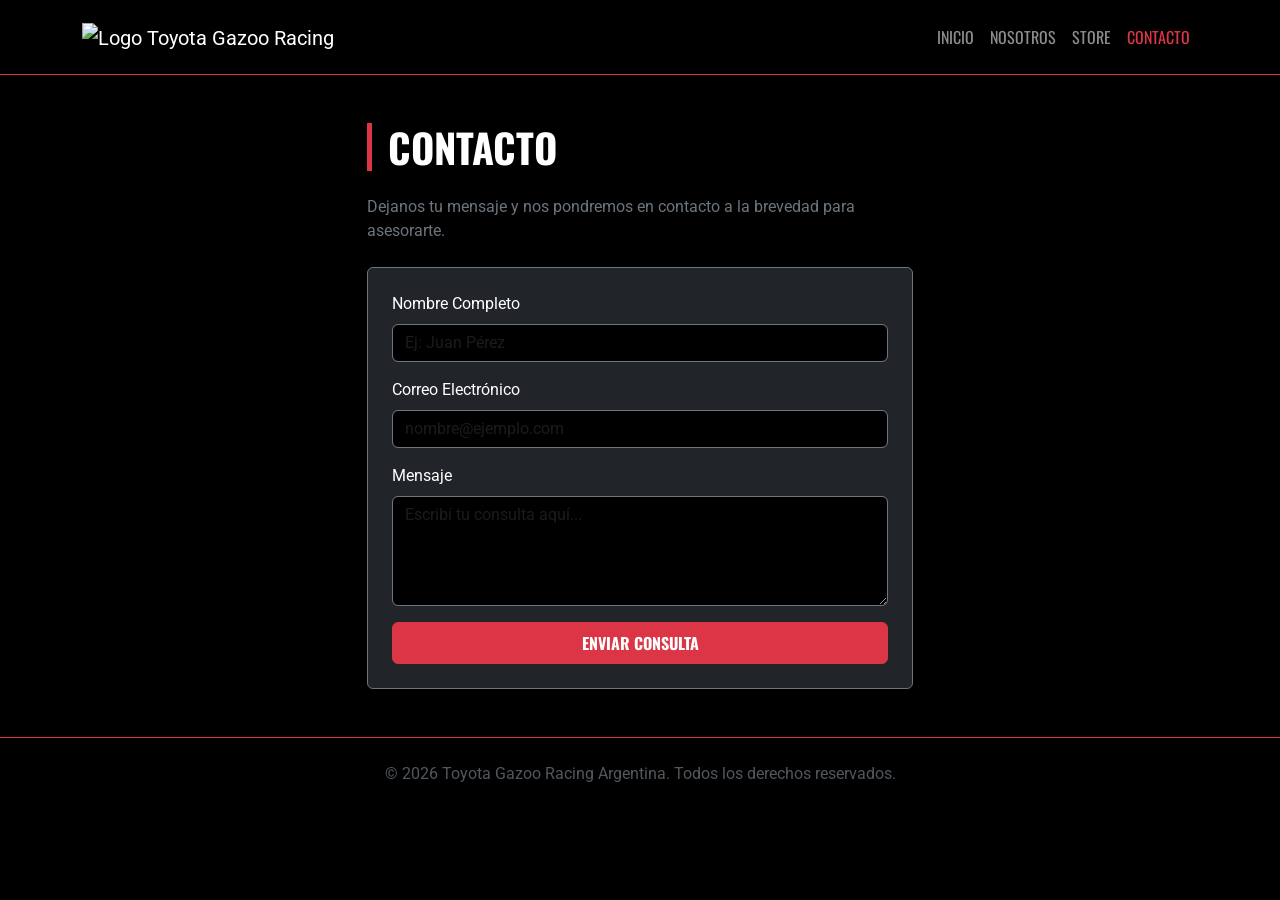
==== pages/contacto.html @ e3ffd765 "Proyecto final listo" ====
<!DOCTYPE html>
<html lang="es">
<head>
    <meta charset="UTF-8">
    <meta name="viewport" content="width=device-width, initial-scale=1.0">
    <title>Contacto | Toyota GR Argentina</title>
    
    <meta name="description" content="Contactate con el equipo de Toyota Gazoo Racing Argentina. Consultas sobre modelos, store y eventos motorsport.">
    <meta name="keywords" content="Toyota, GR, Contacto, Argentina, Gazoo Racing, Consultas">

    <link href="https://fonts.googleapis.com/css2?family=Oswald:wght@400;700&family=Roboto:wght@300;400;900&display=swap" rel="stylesheet">
    
    <link href="https://cdn.jsdelivr.net/npm/bootstrap@5.3.2/dist/css/bootstrap.min.css" rel="stylesheet">
    <link rel="stylesheet" href="../css/styles.css">

    <style>
        /* Aplicar tipografías de forma específica para asegurar consistencia */
        body { font-family: 'Roboto', sans-serif !important; }
        h1, .nav-link, .btn { font-family: 'Oswald', sans-serif !important; text-transform: uppercase; }
        
        /* Efecto de foco en el formulario con rojo GR */
        .form-control:focus {
            border-color: #eb0a1e;
            box-shadow: 0 0 0 0.25rem rgba(235, 10, 30, 0.25);
            background-color: #000;
            color: white;
        }
    </style>
</head>
<body class="bg-black text-white">

    <header>
        <nav class="navbar navbar-expand-lg navbar-dark bg-black border-bottom border-danger py-3">
            <div class="container">
                <a class="navbar-brand" href="../index.html">
                    <img src="../assets/LOGO-GR-PAGE.png" alt="Logo Toyota Gazoo Racing" width="180">
                </a>
                <button class="navbar-toggler" type="button" data-bs-toggle="collapse" data-bs-target="#navNav">
                    <span class="navbar-toggler-icon"></span>
                </button>
                <div class="collapse navbar-collapse" id="navNav">
                    <ul class="navbar-nav ms-auto text-center">
                        <li class="nav-item"><a class="nav-link" href="../index.html">Inicio</a></li>
                        <li class="nav-item"><a class="nav-link" href="quienessomos.html">Nosotros</a></li>
                        <li class="nav-item"><a class="nav-link" href="store.html">Store</a></li>
                        <li class="nav-item"><a class="nav-link active text-danger" href="contacto.html">Contacto</a></li>
                    </ul>
                </div>
            </div>
        </nav>
    </header>

    <main class="container my-5">
        <div class="row justify-content-center">
            <div class="col-md-6">
                <h1 class="fw-bold border-start border-danger border-5 ps-3 mb-4">Contacto</h1>
                <p class="mb-4 text-secondary">Dejanos tu mensaje y nos pondremos en contacto a la brevedad para asesorarte.</p>
                
                <form class="p-4 border border-secondary rounded bg-dark shadow-lg">
                    <div class="mb-3">
                        <label for="nombre" class="form-label">Nombre Completo</label>
                        <input type="text" id="nombre" class="form-control bg-black text-white border-secondary" placeholder="Ej: Juan Pérez" required>
                    </div>
                    <div class="mb-3">
                        <label for="email" class="form-label">Correo Electrónico</label>
                        <input type="email" id="email" class="form-control bg-black text-white border-secondary" placeholder="nombre@ejemplo.com" required>
                    </div>
                    <div class="mb-3">
                        <label for="mensaje" class="form-label">Mensaje</label>
                        <textarea id="mensaje" class="form-control bg-black text-white border-secondary" rows="4" placeholder="Escribí tu consulta aquí..." required></textarea>
                    </div>
                    <button type="submit" class="btn btn-danger w-100 fw-bold py-2">ENVIAR CONSULTA</button>
                </form>
            </div>
        </div>
    </main>

    <footer class="bg-black border-top border-danger py-4 mt-5">
        <div class="container text-center">
            <p class="mb-0 text-secondary opacity-75">© 2026 Toyota Gazoo Racing Argentina. Todos los derechos reservados.</p>
        </div>
    </footer>

    <script src="https://cdn.jsdelivr.net/npm/bootstrap@5.3.2/dist/js/bootstrap.bundle.min.js"></script>
</body>
</html>
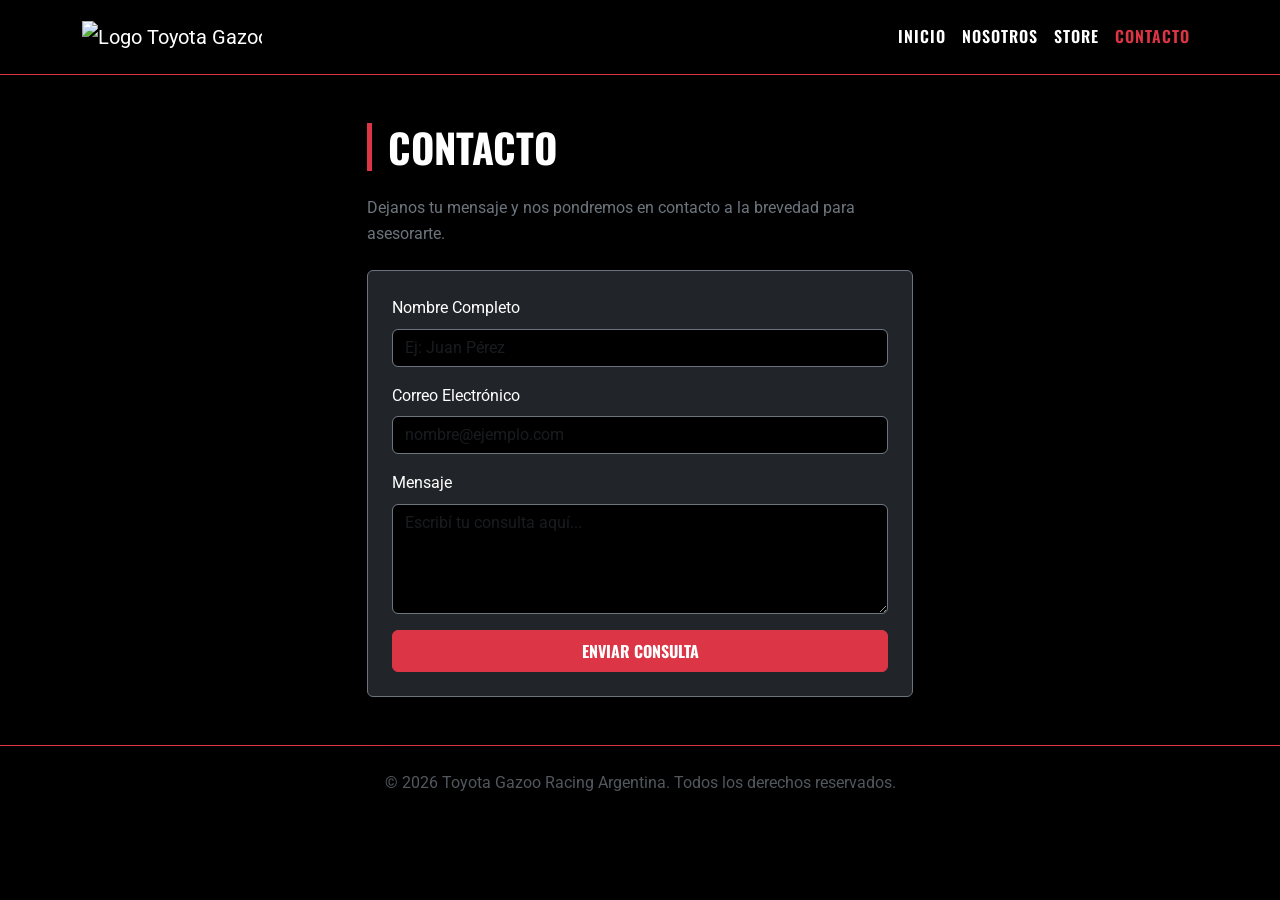
==== commit b416aac5: "Corrección final: estructura SASS, limpieza CSS y menú mobile" ====
--- a/pages/contacto.html
+++ b/pages/contacto.html
@@ -15,8 +15,8 @@
 
     <style>
         /* Aplicar tipografías de forma específica para asegurar consistencia */
-        body { font-family: 'Roboto', sans-serif !important; }
-        h1, .nav-link, .btn { font-family: 'Oswald', sans-serif !important; text-transform: uppercase; }
+        body { font-family: 'Roboto', sans-serif ; }
+        h1, .nav-link, .btn { font-family: 'Oswald', sans-serif ; text-transform: uppercase; }
         
         /* Efecto de foco en el formulario con rojo GR */
         .form-control:focus {
--- a/css/styles.css
+++ b/css/styles.css
@@ -0,0 +1,166 @@
+* {
+  margin: 0;
+  padding: 0;
+  box-sizing: border-box;
+}
+
+body {
+  background-color: #000000;
+  color: #ffffff;
+  line-height: 1.6;
+  font-family: Arial, sans-serif;
+}
+
+img {
+  max-width: 100%;
+  height: auto;
+  display: block;
+}
+
+@keyframes fadeIn {
+  from {
+    opacity: 0;
+    transform: translateY(20px);
+  }
+  to {
+    opacity: 1;
+    transform: translateY(0);
+  }
+}
+main {
+  animation: fadeIn 1s ease-out;
+}
+
+.navbar .nav-link {
+  color: white;
+  font-weight: 600;
+  text-transform: uppercase;
+  letter-spacing: 1px;
+  transition: 0.3s ease;
+}
+.navbar .nav-link:hover {
+  color: #eb0a1e;
+}
+.navbar .dropdown-menu {
+  background-color: #000000;
+  border: 1px solid #eb0a1e;
+}
+.navbar .dropdown-menu .dropdown-item {
+  color: white;
+  padding: 10px 20px;
+}
+.navbar .dropdown-menu .dropdown-item:hover {
+  background-color: #eb0a1e;
+  color: white;
+}
+
+.hero-video-container {
+  position: relative;
+  width: 100%;
+  height: 70vh;
+  overflow: hidden;
+}
+.hero-video-container .video-bg {
+  position: absolute;
+  top: 50%;
+  left: 50%;
+  min-width: 100%;
+  min-height: 100%;
+  transform: translate(-50%, -50%);
+  object-fit: cover;
+  z-index: 1;
+}
+.hero-video-container .video-overlay {
+  position: relative;
+  z-index: 2;
+  background: rgba(0, 0, 0, 0.5);
+  width: 100%;
+  height: 100%;
+}
+
+.gallery-container {
+  display: grid;
+  grid-template-columns: repeat(auto-fit, minmax(200px, 1fr));
+  gap: 15px;
+  padding: 20px 0;
+}
+
+.gallery-item {
+  position: relative;
+  overflow: hidden;
+  border-radius: 15px;
+  cursor: pointer;
+  transition: transform 0.4s ease, box-shadow 0.4s ease;
+}
+.gallery-item img {
+  width: 100%;
+  height: 250px;
+  object-fit: cover;
+  transition: transform 0.5s ease;
+}
+.gallery-item .gallery-caption {
+  position: absolute;
+  bottom: -100%;
+  left: 0;
+  width: 100%;
+  background: rgba(235, 10, 30, 0.9);
+  color: white;
+  text-align: center;
+  padding: 10px;
+  font-weight: bold;
+  transition: bottom 0.4s ease;
+}
+.gallery-item:hover {
+  transform: translateY(-10px) scale(1.02);
+  box-shadow: 0 10px 25px rgba(0, 0, 0, 0.5);
+}
+.gallery-item:hover img {
+  transform: scale(1.1);
+}
+.gallery-item:hover .gallery-caption {
+  bottom: 0;
+}
+
+footer, .footer {
+  background-color: #000000;
+  padding: 20px;
+  border-top: 1px solid #eb0a1e;
+}
+footer ul, .footer ul {
+  list-style: none;
+  padding: 0;
+  display: flex;
+  flex-direction: column;
+  align-items: center;
+}
+@media (min-width: 768px) {
+  footer ul, .footer ul {
+    flex-direction: row;
+    justify-content: center;
+    gap: 20px;
+  }
+}
+footer a, .footer a {
+  color: #ffffff;
+  text-decoration: none;
+  transition: 0.3s ease;
+}
+footer a:hover, .footer a:hover {
+  color: #eb0a1e;
+}
+
+.store-gallery {
+  display: grid;
+  grid-template-columns: repeat(auto-fit, minmax(180px, 1fr));
+  gap: 20px;
+  padding: 40px;
+}
+.store-gallery img {
+  border-radius: 8px;
+  transition: 0.3s ease;
+}
+.store-gallery img:hover {
+  transform: scale(1.05);
+}
+
+
